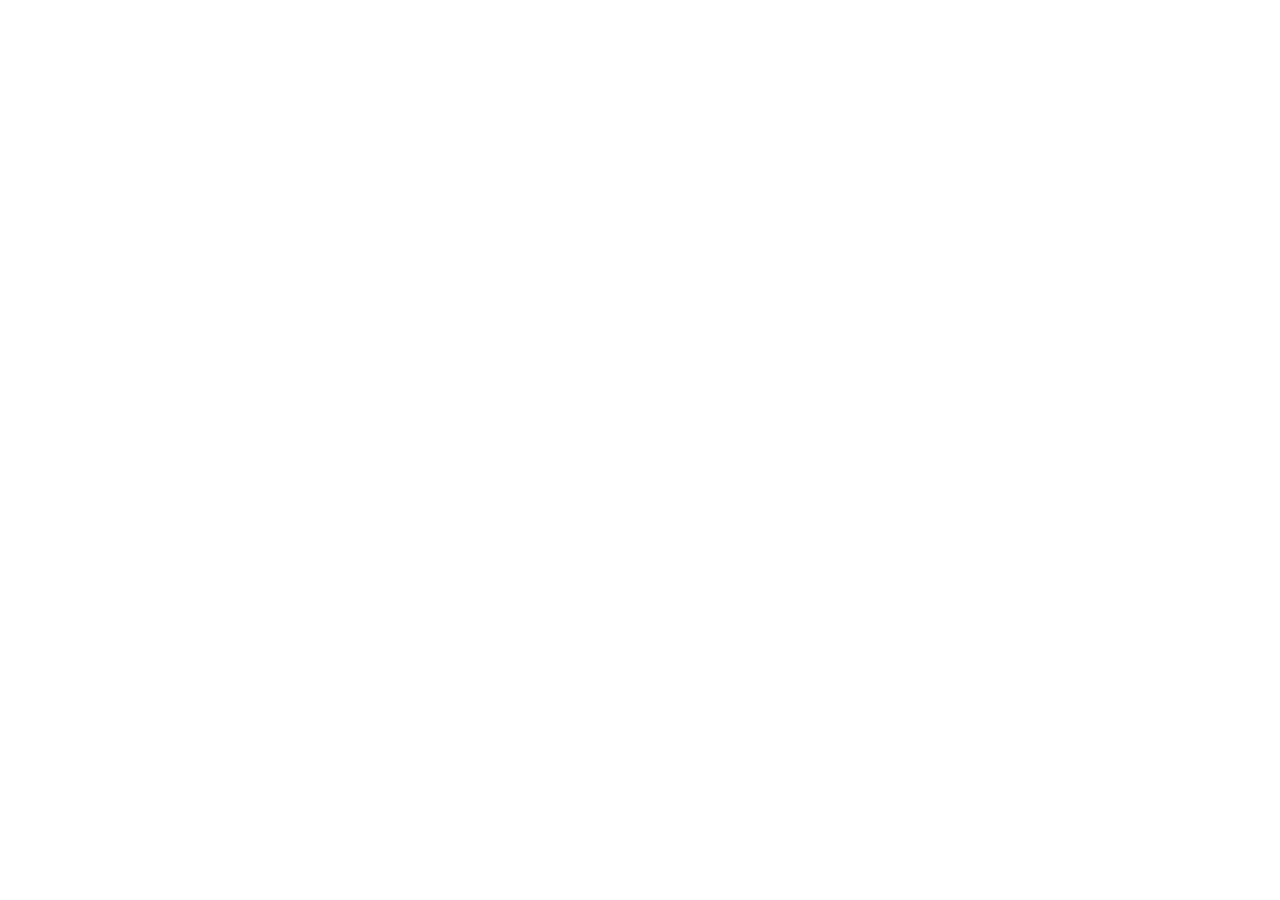
==== Task 2/index.html @ 786dcca9 "Add files via upload" ====
<!DOCTYPE html>
<html lang="en">
<head>
    <meta charset="UTF-8">
    <meta name="viewport" content="width=device-width, initial-scale=1.0">
    <title>Document</title>
    <link rel="stylesheet" href="../Task 2/css/style.css">
</head>
<body>
    
</body>
</html>
---- Task 2/css/style.css ----
*{
    margin: 0;
    padding: 0;
    box-sizing: border-box;
}
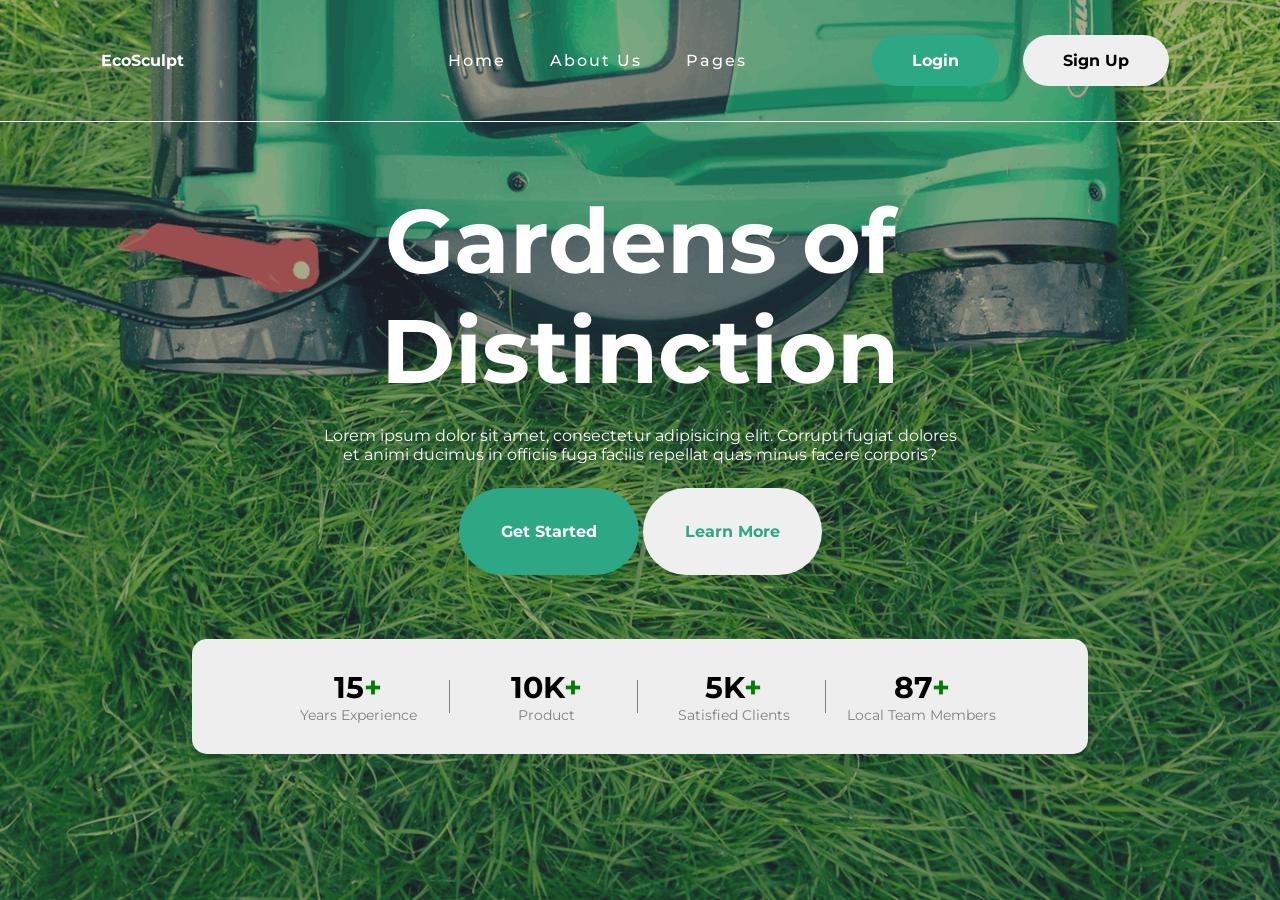
==== commit e22444cd: "task 2" ====
--- a/Task 2/index.html
+++ b/Task 2/index.html
@@ -1,12 +1,69 @@
-<!DOCTYPE html>
-<html lang="en">
-<head>
-    <meta charset="UTF-8">
-    <meta name="viewport" content="width=device-width, initial-scale=1.0">
-    <title>Document</title>
-    <link rel="stylesheet" href="../Task 2/css/style.css">
-</head>
-<body>
-    
-</body>
+<!DOCTYPE html>
+<html lang="en">
+<head>
+    <meta charset="UTF-8">
+    <meta name="viewport" content="width=device-width, initial-scale=1.0">
+    <title>Document</title>
+    <link rel="stylesheet" href="../Task 2/css/style.css">
+</head>
+<body>
+    <header>
+    <nav class="navbar txt-center">
+        <h4 class=" logo d-inline-block">EcoSculpt</h4>
+
+     <ul class=" nav-items d-inline-block">
+        <li class="nav-item d-inline-block"><a href="#">Home</a></li>
+        <li class="nav-item d-inline-block"><a href="#">About Us</a></li>
+        <li class="nav-item d-inline-block"><a href="#">Pages</a></li>
+    </ul>
+
+    <div class="nav-buttons d-inline-block">
+        <a class="cta" href="#"><button class="login-btn">Login</button></a>
+        <a class="cta" href="#"><button class="signup-btn">Sign Up</button></a>
+    </div>
+    </nav>
+
+    <section class="hero-section txt-center">
+        <div class="hero-txt txt-center">
+            <h1>Gardens of <br>Distinction</h1>
+            <p>Lorem ipsum dolor sit amet, consectetur adipisicing elit. Corrupti fugiat dolores<br> et animi ducimus in officiis fuga facilis 
+                repellat quas minus facere corporis?</p>
+        </div>
+        <div class="hero-btns d-inline-block  ">
+            <a href="#"><button class="getstarted-btn">Get Started</button></a>
+            <a href="#"><button class="lm-btn ">Learn More</button></a>
+        </div>
+
+        <div class="stats">
+  
+  <div class="stat">
+    <h2>15<span>+</span></h2>
+    <p>Years Experience</p>
+  </div>
+
+  <div class="stat">
+    <h2>10K<span>+</span></h2>
+    <p>Product</p>
+  </div>
+
+  <div class="stat">
+    <h2>5K<span>+</span></h2>
+    <p>Satisfied Clients</p>
+  </div>
+
+  <div class="stat">
+    <h2>87<span>+</span></h2>
+    <p>Local Team Members</p>
+  </div>
+
+</div>
+    </section>
+    </header>
+        
+
+    
+    
+   
+    
+</body>
 </html>
--- a/Task 2/css/style.css
+++ b/Task 2/css/style.css
@@ -1,7 +1,153 @@
-*{
-    margin: 0;
-    padding: 0;
-    box-sizing: border-box;
-}
-
-
+@import url('https://fonts.googleapis.com/css2?family=Montserrat:ital@0;1&display=swap');
+
+
+*{
+    margin: 0;
+    padding: 0;
+    box-sizing: border-box;
+    font-family: "Montserrat";
+}
+
+li,a,button{
+    font-weight: 500;
+    font-size: 16px;
+    text-decoration: none;
+}
+
+:root{
+    --main-color: #2DA884;
+    --sec-color:#232A42;
+}
+
+.d-inline-block{
+    display: inline-block;
+}
+
+.txt-center{
+    text-align: center;
+}
+header {
+  background-image: url(../images/grass.png);
+  background-position: center;
+  background-size: cover;
+  height: 100vh;
+}
+
+.navbar{
+    padding: 24px 98px 24px 98px;
+    border-bottom: 1px solid white;  
+    vertical-align: middle;  
+}
+
+.nav-items{
+    margin-left: 220px;
+}
+
+.logo{
+    color: white;
+}
+
+
+
+.nav-item a{
+    text-decoration: none;
+    color: white;
+    letter-spacing: 2px;
+    margin-left: 40px;
+}
+
+.nav-buttons{
+    padding: 1%;
+    margin-left: 90px;
+}
+
+.signup-btn,
+.login-btn{
+    border-radius: 30px;
+    padding:16px 40px 16px 40px;
+    font-weight: bold;
+    margin-left: 20px;
+    border: transparent;
+}
+
+.signup-btn{
+    
+}
+
+.login-btn{
+    background-color:var(--main-color) ;
+    color: white;
+
+}
+
+.hero-section{
+    margin-top: 5%;
+}
+
+
+.hero-txt h1{
+    color: white;
+    font-size: 90px;
+    margin-bottom: 20px;
+}
+
+.hero-txt p{
+    color: white;
+    margin-bottom: 24px;
+}
+
+.getstarted-btn,
+.lm-btn{
+    padding:32px 40px 32px 40px;
+    border-radius: 50px;
+    font-weight: bold;
+    border-color: transparent;
+}
+
+.getstarted-btn{
+    background-color:#2DA884 ;
+    color: white;
+}
+
+.lm-btn{
+    color: #2DA884;
+}
+
+.stats {
+  background: #eee;
+  padding: 30px;
+  border-radius: 15px;
+  text-align: center;
+  margin: 5% auto;   
+  width: 70%;        
+}
+
+.stat {
+  display: inline-block;
+  width: 22%;
+  vertical-align: top;
+  position: relative;
+}
+
+.stat:not(:last-child)::after {
+  content: "";
+  position: absolute;
+  right: 0;
+  top: 20%;
+  height: 60%;
+  width: 1px;
+  background: gray;
+}
+
+.stat h2 {
+  font-size: 30px;
+}
+
+.stat span {
+  color: green;
+}
+
+.stat p {
+  font-size: 14px;
+  color: gray;
+}
